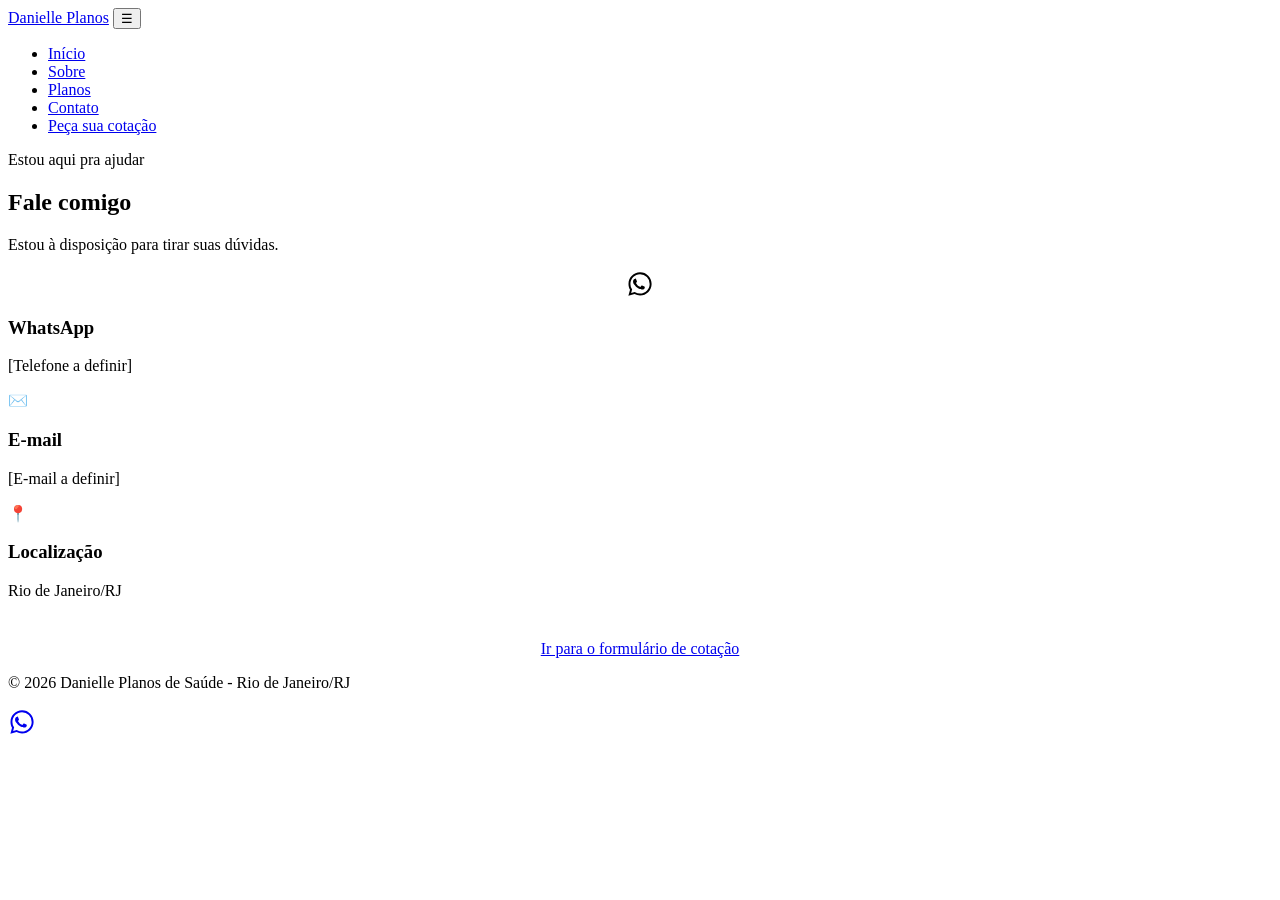
==== contato.html @ 2a8f98c7 "Add files via upload" ====
<!DOCTYPE html>
<html lang="pt-BR">
<head>
<meta charset="UTF-8">
<meta name="viewport" content="width=device-width, initial-scale=1.0">
<title>Contato | Danielle Planos de Saúde</title>
<meta name="description" content="Entre em contato com a corretora Danielle para tirar dúvidas ou pedir sua cotação de plano de saúde.">
<link rel="stylesheet" href="css/style.css">
</head>
<body>

<header>
  <div class="header-inner">
    <a href="index.html" class="logo">Danielle Planos</a>
    <button class="menu-toggle" aria-label="Abrir menu">&#9776;</button>
    <nav>
      <ul>
        <li><a href="index.html">Início</a></li>
        <li><a href="sobre.html">Sobre</a></li>
        <li><a href="planos.html">Planos</a></li>
        <li><a href="contato.html" class="ativo">Contato</a></li>
        <li><a href="cotacao.html">Peça sua cotação</a></li>
      </ul>
    </nav>
  </div>
</header>

<main>

<section class="hero">
  <p class="eyebrow">Estou aqui pra ajudar</p>
  <h1>Fale <span class="destaque">comigo</span></h1>
  <p>Estou à disposição para tirar suas dúvidas.</p>
</section>

<div class="onda-divisor"></div>

<section>
  <div class="contato-grid">
    <div class="contato-item">
      <div class="icone" style="color: var(--verde-zap); display:flex; justify-content:center;"><svg viewBox="0 0 24 24" width="28" height="28" fill="currentColor"><path d="M12.04 2C6.58 2 2.13 6.45 2.13 11.91c0 1.75.46 3.45 1.32 4.95L2.05 22l5.25-1.38a9.9 9.9 0 0 0 4.74 1.21h.01c5.46 0 9.91-4.45 9.91-9.91 0-2.65-1.03-5.14-2.9-7.01A9.82 9.82 0 0 0 12.04 2m0 1.67a8.2 8.2 0 0 1 5.83 2.42 8.19 8.19 0 0 1 2.41 5.82c0 4.54-3.7 8.23-8.24 8.23a8.2 8.2 0 0 1-4.19-1.15l-.3-.18-3.12.82.83-3.04-.2-.31a8.18 8.18 0 0 1-1.26-4.37c0-4.54 3.7-8.24 8.24-8.24m-4.5 4.03c-.16 0-.42.06-.64.31s-.85.83-.85 2.02.87 2.34.99 2.5c.12.16 1.7 2.65 4.24 3.6 2.1.79 2.53.63 2.99.6.46-.04 1.48-.6 1.69-1.19s.21-1.08.15-1.19-.23-.16-.48-.28-1.48-.73-1.71-.81-.4-.12-.56.12-.64.81-.79.98-.29.19-.54.06a6.8 6.8 0 0 1-2-1.24 7.5 7.5 0 0 1-1.39-1.73c-.14-.25-.01-.38.11-.5.11-.11.25-.29.37-.44s.16-.25.24-.42.04-.31-.02-.44-.56-1.35-.77-1.85-.4-.42-.56-.43z"/></svg></div>
      <h3>WhatsApp</h3>
      <p>[Telefone a definir]</p>
    </div>
    <div class="contato-item">
      <div class="icone">✉️</div>
      <h3>E-mail</h3>
      <p>[E-mail a definir]</p>
    </div>
    <div class="contato-item">
      <div class="icone">📍</div>
      <h3>Localização</h3>
      <p>Rio de Janeiro/RJ</p>
    </div>
  </div>

  <div style="text-align:center; margin-top:40px;">
    <a href="cotacao.html" class="btn btn-primario">Ir para o formulário de cotação</a>
  </div>
</section>

</main>

<footer>
  <p>&copy; 2026 Danielle Planos de Saúde - Rio de Janeiro/RJ</p>
</footer>

<a href="https://wa.me/5521999999999?text=Ol%C3%A1!%20Gostaria%20de%20saber%20mais%20sobre%20os%20planos%20de%20sa%C3%BAde." class="whatsapp-flutuante" target="_blank" aria-label="Falar no WhatsApp"><svg viewBox="0 0 24 24" width="28" height="28" fill="currentColor"><path d="M12.04 2C6.58 2 2.13 6.45 2.13 11.91c0 1.75.46 3.45 1.32 4.95L2.05 22l5.25-1.38a9.9 9.9 0 0 0 4.74 1.21h.01c5.46 0 9.91-4.45 9.91-9.91 0-2.65-1.03-5.14-2.9-7.01A9.82 9.82 0 0 0 12.04 2m0 1.67a8.2 8.2 0 0 1 5.83 2.42 8.19 8.19 0 0 1 2.41 5.82c0 4.54-3.7 8.23-8.24 8.23a8.2 8.2 0 0 1-4.19-1.15l-.3-.18-3.12.82.83-3.04-.2-.31a8.18 8.18 0 0 1-1.26-4.37c0-4.54 3.7-8.24 8.24-8.24m-4.5 4.03c-.16 0-.42.06-.64.31s-.85.83-.85 2.02.87 2.34.99 2.5c.12.16 1.7 2.65 4.24 3.6 2.1.79 2.53.63 2.99.6.46-.04 1.48-.6 1.69-1.19s.21-1.08.15-1.19-.23-.16-.48-.28-1.48-.73-1.71-.81-.4-.12-.56.12-.64.81-.79.98-.29.19-.54.06a6.8 6.8 0 0 1-2-1.24 7.5 7.5 0 0 1-1.39-1.73c-.14-.25-.01-.38.11-.5.11-.11.25-.29.37-.44s.16-.25.24-.42.04-.31-.02-.44-.56-1.35-.77-1.85-.4-.42-.56-.43z"/></svg></a>

<script src="js/main.js"></script>
</body>
</html>
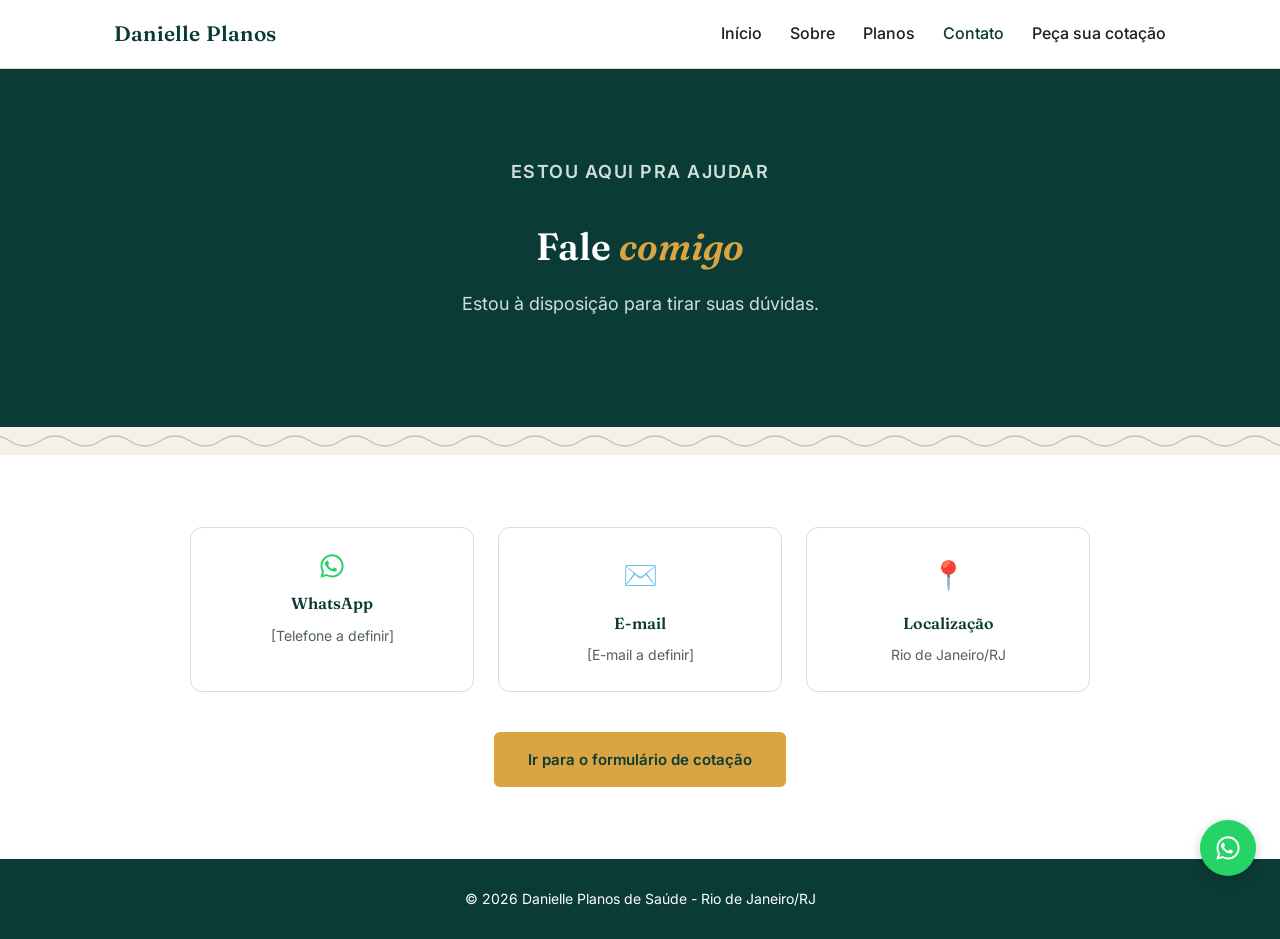
==== commit 697202ea: "Add files via upload" ====
--- a/contato.html
+++ b/contato.html
@@ -5,6 +5,10 @@
 <meta name="viewport" content="width=device-width, initial-scale=1.0">
 <title>Contato | Danielle Planos de Saúde</title>
 <meta name="description" content="Entre em contato com a corretora Danielle para tirar dúvidas ou pedir sua cotação de plano de saúde.">
+<meta property="og:title" content="Contato | Danielle Planos de Saúde">
+<meta property="og:description" content="Fale com a corretora Danielle e tire suas dúvidas sobre planos de saúde no Rio de Janeiro.">
+<meta property="og:type" content="website">
+<meta property="og:locale" content="pt_BR">
 <link rel="stylesheet" href="css/style.css">
 </head>
 <body>
--- a/css/style.css
+++ b/css/style.css
@@ -0,0 +1,446 @@
+@import url('https://fonts.googleapis.com/css2?family=Fraunces:opsz,wght@9..144,500;9..144,600&family=Inter:wght@400;500;600&display=swap');
+
+:root {
+  --marinho: #0b3b36;
+  --marinho-claro: #2f6f5e;
+  --areia: #f5f1e8;
+  --dourado: #d9a441;
+  --verde-zap: #25d366;
+  --texto: #16231f;
+  --texto-suave: #52625b;
+  --branco: #ffffff;
+  --borda: #e1dbc9;
+}
+
+* { margin: 0; padding: 0; box-sizing: border-box; }
+
+html, body {
+  height: 100%;
+}
+
+body {
+  font-family: 'Inter', Arial, sans-serif;
+  color: var(--texto);
+  line-height: 1.7;
+  background: var(--branco);
+  min-height: 100vh;
+  display: flex;
+  flex-direction: column;
+}
+
+main {
+  flex: 1;
+}
+
+h1, h2, h3, .logo {
+  font-family: 'Fraunces', Georgia, serif;
+  font-weight: 600;
+}
+
+.onda-divisor {
+  height: 28px;
+  background: var(--areia);
+  background-image: url("data:image/svg+xml,%3Csvg xmlns='http://www.w3.org/2000/svg' viewBox='0 0 120 20'%3E%3Cpath d='M0 10 Q 15 0, 30 10 T 60 10 T 90 10 T 120 10' fill='none' stroke='%230b3b36' stroke-width='1.4' opacity='0.25'/%3E%3C/svg%3E");
+  background-repeat: repeat-x;
+  background-size: 120px 20px;
+  background-position: center;
+}
+
+a { text-decoration: none; color: inherit; }
+ul { list-style: none; }
+img { max-width: 100%; display: block; }
+
+.container {
+  max-width: 1100px;
+  margin: 0 auto;
+  padding: 0 24px;
+}
+
+/* Header */
+header {
+  background: var(--branco);
+  border-bottom: 1px solid var(--borda);
+  position: sticky;
+  top: 0;
+  z-index: 100;
+}
+
+.header-inner {
+  display: flex;
+  align-items: center;
+  justify-content: space-between;
+  padding: 16px 24px;
+  max-width: 1100px;
+  margin: 0 auto;
+}
+
+.logo {
+  font-size: 21px;
+  color: var(--marinho);
+  letter-spacing: 0.2px;
+}
+
+nav ul {
+  display: flex;
+  gap: 28px;
+}
+
+nav a {
+  font-weight: 500;
+  color: var(--texto);
+  transition: color 0.2s;
+}
+
+nav a:hover, nav a.ativo {
+  color: var(--marinho);
+}
+
+.menu-toggle {
+  display: none;
+  background: none;
+  border: none;
+  font-size: 26px;
+  cursor: pointer;
+  color: var(--marinho);
+}
+
+/* Hero */
+.hero {
+  background: var(--marinho);
+  padding: 88px 24px 72px;
+  text-align: center;
+  position: relative;
+}
+
+.hero .destaque {
+  font-style: italic;
+  color: var(--dourado);
+}
+
+.eyebrow {
+  color: var(--dourado);
+  font-size: 13px;
+  font-weight: 600;
+  letter-spacing: 1.5px;
+  text-transform: uppercase;
+  margin-bottom: 18px;
+}
+
+.hero h1 {
+  font-size: clamp(24px, 5.5vw, 38px);
+  line-height: 1.25;
+  color: var(--branco);
+  margin-bottom: 18px;
+  max-width: 680px;
+  margin-left: auto;
+  margin-right: auto;
+}
+
+.hero p {
+  font-size: clamp(15px, 2.5vw, 18px);
+  color: #cfe0d8;
+  max-width: 560px;
+  margin: 0 auto 36px auto;
+}
+
+.btn {
+  display: inline-block;
+  padding: 15px 34px;
+  border-radius: 6px;
+  font-weight: 600;
+  font-size: 15px;
+  cursor: pointer;
+  border: none;
+  transition: transform 0.15s, opacity 0.15s;
+}
+
+.btn:hover { transform: translateY(-1px); opacity: 0.92; }
+
+.btn-primario {
+  background: var(--dourado);
+  color: var(--marinho);
+}
+
+.btn-whatsapp {
+  background: var(--verde-zap);
+  color: var(--branco);
+}
+
+/* Seções gerais */
+section {
+  padding: 72px 24px;
+}
+
+section h2 {
+  font-size: clamp(22px, 4vw, 30px);
+  color: var(--marinho);
+  margin-bottom: 12px;
+  text-align: center;
+}
+
+.subtitulo {
+  text-align: center;
+  color: var(--texto-suave);
+  max-width: 560px;
+  margin: 0 auto 44px auto;
+  font-size: 16px;
+}
+
+/* Cards de benefícios */
+.beneficios {
+  display: grid;
+  grid-template-columns: repeat(3, 1fr);
+  gap: 24px;
+  max-width: 1100px;
+  margin: 0 auto;
+}
+
+.card {
+  background: var(--branco);
+  border: 1px solid var(--borda);
+  border-top: 3px solid var(--marinho-claro);
+  border-radius: 4px;
+  padding: 30px 26px;
+  text-align: center;
+  transition: transform 0.15s;
+}
+
+.card:hover { transform: translateY(-3px); }
+
+.card .icone {
+  font-size: 30px;
+  margin-bottom: 14px;
+}
+
+.card h3 {
+  color: var(--marinho);
+  margin-bottom: 8px;
+  font-size: 17px;
+}
+
+.card p {
+  color: var(--texto-suave);
+  font-size: 15px;
+}
+
+/* Planos */
+.planos-grid {
+  display: grid;
+  grid-template-columns: repeat(auto-fit, minmax(260px, 1fr));
+  gap: 24px;
+  max-width: 1100px;
+  margin: 0 auto;
+}
+
+.plano-card {
+  border: 1px solid var(--borda);
+  border-radius: 12px;
+  padding: 28px;
+  background: var(--branco);
+}
+
+.plano-card h3 {
+  color: var(--marinho);
+  font-size: 20px;
+  margin-bottom: 6px;
+}
+
+.plano-card .operadora {
+  color: var(--texto-suave);
+  font-size: 14px;
+  margin-bottom: 16px;
+}
+
+.plano-card ul {
+  margin-bottom: 20px;
+}
+
+.plano-card li {
+  padding: 6px 0;
+  font-size: 14px;
+  border-bottom: 1px solid var(--borda);
+}
+
+.plano-card li:last-child { border-bottom: none; }
+
+/* Formulário */
+.form-cotacao {
+  max-width: 560px;
+  margin: 0 auto;
+  background: var(--areia);
+  padding: 44px;
+  border-radius: 4px;
+  border-top: 3px solid var(--dourado);
+}
+
+.campo {
+  margin-bottom: 18px;
+}
+
+.campo label {
+  display: block;
+  font-weight: 600;
+  margin-bottom: 6px;
+  font-size: 14px;
+  color: var(--marinho);
+}
+
+.campo input,
+.campo select,
+.campo textarea {
+  width: 100%;
+  padding: 12px 14px;
+  border: 1px solid var(--borda);
+  border-radius: 4px;
+  font-size: 15px;
+  font-family: inherit;
+  background: var(--branco);
+}
+
+.campo input:focus,
+.campo select:focus,
+.campo textarea:focus {
+  outline: none;
+  border-color: var(--marinho-claro);
+}
+
+.form-cotacao button {
+  width: 100%;
+  margin-top: 8px;
+}
+
+/* Sobre */
+.sobre-conteudo {
+  max-width: 700px;
+  margin: 0 auto;
+  color: var(--texto-suave);
+  font-size: 16px;
+}
+
+.sobre-conteudo p { margin-bottom: 16px; }
+
+/* Contato */
+.contato-grid {
+  display: grid;
+  grid-template-columns: repeat(3, 1fr);
+  gap: 24px;
+  max-width: 900px;
+  margin: 0 auto;
+}
+
+.contato-item {
+  text-align: center;
+  padding: 24px;
+  border: 1px solid var(--borda);
+  border-radius: 12px;
+}
+
+.contato-item .icone { font-size: 28px; margin-bottom: 10px; }
+.contato-item h3 { color: var(--marinho); font-size: 16px; margin-bottom: 6px; }
+.contato-item p { color: var(--texto-suave); font-size: 14px; }
+
+/* WhatsApp flutuante */
+.whatsapp-flutuante {
+  position: fixed;
+  bottom: 24px;
+  right: 24px;
+  background: var(--verde-zap);
+  color: var(--branco);
+  width: 56px;
+  height: 56px;
+  border-radius: 50%;
+  display: flex;
+  align-items: center;
+  justify-content: center;
+  box-shadow: 0 4px 12px rgba(0,0,0,0.2);
+  z-index: 200;
+  transition: transform 0.2s;
+}
+
+.whatsapp-flutuante:hover {
+  transform: scale(1.08);
+}
+
+.whatsapp-flutuante svg {
+  width: 28px;
+  height: 28px;
+}
+
+/* Footer */
+footer {
+  background: var(--marinho);
+  color: var(--branco);
+  text-align: center;
+  padding: 28px 24px;
+  font-size: 14px;
+}
+
+/* ===== Responsivo ===== */
+
+/* Tablets e notebooks pequenos (1024px e abaixo) */
+@media (max-width: 1024px) {
+  section { padding: 56px 20px; }
+}
+
+/* Tablets e celulares grandes (768px e abaixo) */
+@media (max-width: 768px) {
+  nav { display: none; }
+  .menu-toggle { display: block; }
+
+  nav.aberto {
+    display: block;
+    position: absolute;
+    top: 100%;
+    left: 0;
+    right: 0;
+    background: var(--branco);
+    border-bottom: 1px solid var(--borda);
+    padding: 16px 24px;
+  }
+
+  nav.aberto ul {
+    flex-direction: column;
+    gap: 16px;
+  }
+
+  .hero { padding: 64px 20px 52px; }
+  .beneficios { grid-template-columns: 1fr; }
+  .contato-grid { grid-template-columns: 1fr; }
+  .planos-grid { grid-template-columns: 1fr; }
+  .form-cotacao { padding: 28px 22px; }
+  .header-inner { padding: 14px 20px; }
+  section { padding: 48px 18px; }
+}
+
+/* Celulares pequenos (480px e abaixo) */
+@media (max-width: 480px) {
+  .logo { font-size: 18px; }
+  .eyebrow { font-size: 11px; letter-spacing: 1px; }
+  .hero p { max-width: 100%; }
+  .btn { padding: 13px 26px; font-size: 14px; width: 100%; text-align: center; }
+  .card { padding: 24px 20px; }
+  .form-cotacao { padding: 20px 16px; }
+  .whatsapp-flutuante {
+    width: 50px;
+    height: 50px;
+    bottom: 16px;
+    right: 16px;
+  }
+  .whatsapp-flutuante svg { width: 24px; height: 24px; }
+}
+
+/* Celulares muito pequenos / telas antigas (360px e abaixo) */
+@media (max-width: 360px) {
+  .header-inner { padding: 12px 14px; }
+  .logo { font-size: 16px; }
+  section, .hero { padding-left: 14px; padding-right: 14px; }
+  .card, .plano-card, .contato-item { padding: 18px; }
+  .campo input, .campo select, .campo textarea { padding: 10px 12px; font-size: 14px; }
+}
+
+/* Telas grandes (1400px e acima) - evita esticar demais */
+@media (min-width: 1400px) {
+  .container, .header-inner, .beneficios, .planos-grid, .contato-grid {
+    max-width: 1240px;
+  }
+}
